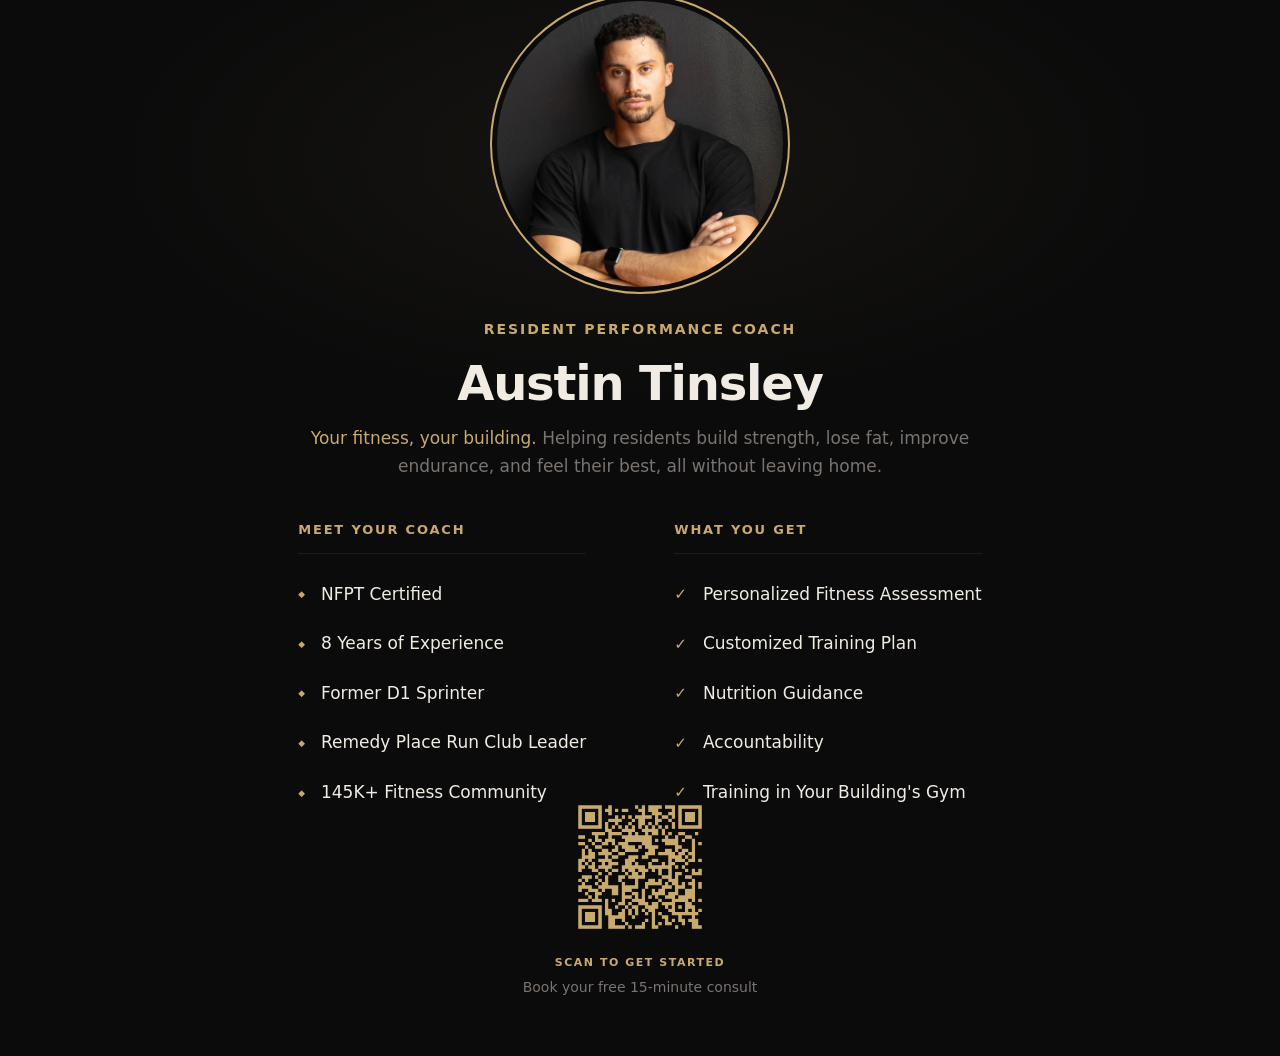
==== flyer-qr.html @ a35ad65e "Add QR-code variant of PDF flyer (keeps clean version too)" ====
<!DOCTYPE html>
<html lang="en">
<head>
  <meta charset="UTF-8">
  <meta name="viewport" content="width=device-width, initial-scale=1.0">
  <title>Austin Tinsley — Resident Performance Coach</title>
  <link rel="stylesheet" href="styles.css">
  <style>
    /* ── Print / PDF overrides ─────────────────────────────────────────── */
    @page {
      size: 8.5in 11in;
      margin: 0;
    }

    html, body {
      -webkit-print-color-adjust: exact;
      print-color-adjust: exact;
      background: #0b0b0b;
    }

    /* Full-page flex column so content fills the whole sheet */
    body {
      height: 11in;
      display: flex;
      flex-direction: column;
    }

    /* Hero grows to fill remaining height, content vertically centered */
    .hero {
      flex: 1;
      min-height: 0;
      padding: 0.55in 0.7in 0.35in;
      align-items: center;
    }

    /* Scale everything up to occupy the page (slightly tighter to fit QR) */
    .hero-photo { width: 300px; height: 300px; margin-bottom: 1.5rem; }

    .hero-eyebrow { font-size: 0.875rem; margin-bottom: 1rem; }

    .hero-headline { font-size: 3rem; margin-bottom: 1rem; }

    .hero-sub {
      font-size: 1.0625rem;
      max-width: 660px;
      margin-bottom: 2.5rem;
    }

    .lists-grid { gap: 5.5rem; margin-bottom: 0; }

    .row-label { font-size: 0.8125rem; margin-bottom: 1.125rem; padding-bottom: 0.875rem; }

    .bullet-list li { font-size: 1.0625rem; padding: 0.7rem 0; gap: 1rem; }

    .bullet { font-size: 0.55rem; }
    .bullet.check { font-size: 0.95rem; }

    /* QR footer */
    .qr-footer {
      text-align: center;
      padding: 0 0.7in 0.6in;
    }

    .qr-footer img {
      width: 150px;
      height: 150px;
      display: block;
      margin: 0 auto 0.75rem;
    }

    .qr-footer .qr-label {
      font-size: 0.6875rem;
      font-weight: 600;
      letter-spacing: 0.14em;
      text-transform: uppercase;
      color: var(--accent);
    }

    .qr-footer .qr-sub {
      font-size: 0.875rem;
      color: var(--text-muted);
      margin-top: 0.25rem;
    }
  </style>
</head>
<body class="landing">

  <!-- ── One-pager hero ────────────────────────────────────────────────────── -->
  <section class="hero">
    <div class="onepager">

      <!-- Intro -->
      <img src="austin.jpg" alt="Austin Tinsley" class="hero-photo">
      <p class="hero-eyebrow">Resident Performance Coach</p>
      <h1 class="hero-headline">Austin Tinsley</h1>
      <p class="hero-sub">
        <span class="accent">Your fitness, your building.</span> Helping residents build strength, lose fat, improve endurance, and feel their best, all without leaving home.
      </p>

      <!-- Two columns -->
      <div class="lists-grid">

        <!-- Left: Meet Your Coach -->
        <div class="list-col">
          <p class="row-label">Meet Your Coach</p>
          <ul class="bullet-list">
            <li><span class="bullet">&#9670;</span>NFPT Certified</li>
            <li><span class="bullet">&#9670;</span>8 Years of Experience</li>
            <li><span class="bullet">&#9670;</span>Former D1 Sprinter</li>
            <li><span class="bullet">&#9670;</span>Remedy Place Run Club Leader</li>
            <li><span class="bullet">&#9670;</span>145K+ Fitness Community</li>
          </ul>
        </div>

        <!-- Right: What You Get -->
        <div class="list-col">
          <p class="row-label">What You Get</p>
          <ul class="bullet-list">
            <li><span class="bullet check">&#10003;</span>Personalized Fitness Assessment</li>
            <li><span class="bullet check">&#10003;</span>Customized Training Plan</li>
            <li><span class="bullet check">&#10003;</span>Nutrition Guidance</li>
            <li><span class="bullet check">&#10003;</span>Accountability</li>
            <li><span class="bullet check">&#10003;</span>Training in Your Building's Gym</li>
          </ul>
        </div>

      </div>

    </div>
  </section>

  <!-- ── QR footer ─────────────────────────────────────────────────────────── -->
  <div class="qr-footer">
    <img src="qr-code-branded.png" alt="Scan to book a consult">
    <p class="qr-label">Scan to Get Started</p>
    <p class="qr-sub">Book your free 15-minute consult</p>
  </div>

</body>
</html>
---- styles.css ----
/* =============================================================================
   Coaching Intake Form — Styles
   Dark luxury theme. Mobile-first, no dependencies.
   ============================================================================= */

/* --- Custom Properties ---------------------------------------------------- */
:root {
  --bg:            #0b0b0b;
  --surface:       #141414;
  --surface-2:     #1c1c1c;
  --border:        rgba(255, 255, 255, 0.07);
  --border-focus:  #c8a96e;
  --accent:        #c8a96e;
  --accent-dim:    rgba(200, 169, 110, 0.12);
  --text:          #f0ece4;
  --text-muted:    #7a7470;
  --text-label:    #b0a898;
  --error:         #e05c5c;
  --error-bg:      rgba(224, 92, 92, 0.08);
  --success:       #5cb87a;
  --success-bg:    rgba(92, 184, 122, 0.08);
  --radius:        10px;
  --radius-sm:     6px;
  --transition:    180ms ease;
  --font:          -apple-system, BlinkMacSystemFont, 'Segoe UI', system-ui, sans-serif;
  --max-width:     680px;
}

/* --- Reset ----------------------------------------------------------------- */
*, *::before, *::after { box-sizing: border-box; margin: 0; padding: 0; }

/* --- Base ------------------------------------------------------------------ */
html {
  font-size: 16px;
  -webkit-text-size-adjust: 100%;
}

body {
  background: var(--bg);
  color: var(--text);
  font-family: var(--font);
  font-size: 1rem;
  line-height: 1.6;
  min-height: 100dvh;
  padding: 2rem 1rem 4rem;
}

/* --- Layout ---------------------------------------------------------------- */
.container {
  max-width: var(--max-width);
  margin: 0 auto;
}

/* --- Header ---------------------------------------------------------------- */
.header {
  text-align: center;
  padding: 2rem 0 2.5rem;
}

.header h1 {
  font-size: clamp(1.75rem, 5vw, 2.5rem);
  font-weight: 700;
  letter-spacing: -0.02em;
  color: var(--text);
  line-height: 1.2;
}

.header h1 span {
  color: var(--accent);
}

.subtitle {
  margin-top: 0.625rem;
  color: var(--text-muted);
  font-size: 0.9375rem;
}

/* --- Form sections --------------------------------------------------------- */
.form-section {
  background: var(--surface);
  border: 1px solid var(--border);
  border-radius: var(--radius);
  padding: 1.75rem 1.5rem;
  margin-bottom: 1.25rem;
}

.section-title {
  font-size: 0.6875rem;
  font-weight: 600;
  letter-spacing: 0.12em;
  text-transform: uppercase;
  color: var(--accent);
  margin-bottom: 1.5rem;
}

/* --- Field ----------------------------------------------------------------- */
.field {
  margin-bottom: 1.25rem;
}

.field:last-child {
  margin-bottom: 0;
}

/* Two-column row on wider screens */
.row {
  display: grid;
  gap: 1rem;
  margin-bottom: 1.25rem;
}

@media (min-width: 480px) {
  .row {
    grid-template-columns: 1fr 1fr;
  }
}

.row .field {
  margin-bottom: 0;
}

/* --- Labels --------------------------------------------------------------- */
label {
  display: block;
  font-size: 0.875rem;
  font-weight: 500;
  color: var(--text-label);
  margin-bottom: 0.5rem;
  letter-spacing: 0.01em;
}

.required {
  color: var(--accent);
  margin-left: 1px;
}

/* --- Inputs / Selects / Textareas ----------------------------------------- */
input,
select,
textarea {
  display: block;
  width: 100%;
  background: var(--surface-2);
  border: 1px solid var(--border);
  border-radius: var(--radius-sm);
  color: var(--text);
  font-family: var(--font);
  font-size: 1rem;
  padding: 0.75rem 1rem;
  transition: border-color var(--transition), background var(--transition), box-shadow var(--transition);
  appearance: none;
  -webkit-appearance: none;
  outline: none;
  line-height: 1.5;
}

input::placeholder,
textarea::placeholder {
  color: var(--text-muted);
  opacity: 1;
}

/* Custom select arrow */
select {
  background-image: url("data:image/svg+xml,%3Csvg xmlns='http://www.w3.org/2000/svg' width='12' height='8' viewBox='0 0 12 8'%3E%3Cpath d='M1 1l5 5 5-5' stroke='%237a7470' stroke-width='1.5' fill='none' stroke-linecap='round' stroke-linejoin='round'/%3E%3C/svg%3E");
  background-repeat: no-repeat;
  background-position: right 1rem center;
  padding-right: 2.5rem;
  cursor: pointer;
}

select option {
  background: var(--surface-2);
  color: var(--text);
}

textarea {
  resize: vertical;
  min-height: 90px;
}

/* Date input icon tint */
input[type="date"]::-webkit-calendar-picker-indicator {
  filter: invert(0.5);
  cursor: pointer;
}

/* Focus state */
input:focus,
select:focus,
textarea:focus {
  border-color: var(--border-focus);
  box-shadow: 0 0 0 3px var(--accent-dim);
  background: #1f1e1c;
}

/* Invalid / error state */
input.invalid,
select.invalid,
textarea.invalid {
  border-color: var(--error);
  box-shadow: 0 0 0 3px var(--error-bg);
}

/* --- Inline errors --------------------------------------------------------- */
.error {
  display: block;
  font-size: 0.8125rem;
  color: var(--error);
  margin-top: 0.375rem;
  min-height: 1.2em;
}

/* --- Submit area ----------------------------------------------------------- */
.submit-area {
  margin-top: 2rem;
}

#submitBtn {
  display: block;
  width: 100%;
  background: var(--accent);
  color: #0b0b0b;
  font-family: var(--font);
  font-size: 1rem;
  font-weight: 700;
  letter-spacing: 0.04em;
  text-transform: uppercase;
  border: none;
  border-radius: var(--radius);
  padding: 1rem;
  cursor: pointer;
  transition: opacity var(--transition), transform var(--transition);
  min-height: 56px;
}

#submitBtn:hover:not(:disabled) {
  opacity: 0.88;
}

#submitBtn:active:not(:disabled) {
  transform: scale(0.99);
}

#submitBtn:disabled {
  opacity: 0.5;
  cursor: not-allowed;
}

/* Loading dots animation */
.btn-loading::after {
  content: '';
  display: inline-block;
  width: 4px;
  height: 4px;
  background: currentColor;
  border-radius: 50%;
  margin-left: 8px;
  animation: dots 1s steps(3, end) infinite;
  vertical-align: middle;
}

@keyframes dots {
  0%   { box-shadow: 0 0, 10px 0, 20px 0; opacity: 0.2; }
  33%  { box-shadow: 0 0, 10px 0, 20px 0; opacity: 1; }
  66%  { box-shadow: 0 0 #0000, 10px 0, 20px 0; opacity: 1; }
  100% { box-shadow: 0 0 #0000, 10px 0 #0000, 20px 0; opacity: 1; }
}

/* --- Success message ------------------------------------------------------- */
.success-message {
  background: var(--success-bg);
  border: 1px solid rgba(92, 184, 122, 0.2);
  border-radius: var(--radius);
  padding: 3rem 2rem;
  text-align: center;
  margin-top: 1rem;
}

.success-icon {
  width: 56px;
  height: 56px;
  background: var(--success);
  color: #0b0b0b;
  border-radius: 50%;
  display: flex;
  align-items: center;
  justify-content: center;
  font-size: 1.5rem;
  font-weight: 700;
  margin: 0 auto 1.5rem;
}

.success-message h2 {
  font-size: 1.5rem;
  margin-bottom: 0.5rem;
}

.success-message p {
  color: var(--text-muted);
}

/* Calendly embed inside success screen */
.calendly-embed {
  min-width: 320px;
  height: 680px;
  margin-top: 1.5rem;
  border-radius: var(--radius);
  overflow: hidden;
}

.booked-btn {
  display: inline-block;
  margin-top: 1.75rem;
}

/* --- Error banner ---------------------------------------------------------- */
.error-banner {
  background: var(--error-bg);
  border: 1px solid rgba(224, 92, 92, 0.25);
  border-radius: var(--radius-sm);
  padding: 1rem 1.25rem;
  margin-top: 1rem;
  color: var(--error);
  font-size: 0.9375rem;
}

/* --- Utility -------------------------------------------------------------- */
[hidden] { display: none !important; }

/* =============================================================================
   Landing Page Styles
   ============================================================================= */

/* Nav */
.nav {
  position: fixed;
  top: 0;
  left: 0;
  right: 0;
  z-index: 100;
  padding: 0 1.5rem;
  height: 60px;
  display: flex;
  align-items: center;
  background: rgba(11, 11, 11, 0.85);
  backdrop-filter: blur(12px);
  -webkit-backdrop-filter: blur(12px);
  border-bottom: 1px solid var(--border);
}

.nav-inner {
  width: 100%;
  max-width: 1100px;
  margin: 0 auto;
  display: flex;
  align-items: center;
  justify-content: space-between;
}

.nav-logo {
  font-size: 0.9375rem;
  font-weight: 600;
  letter-spacing: 0.01em;
  color: var(--text);
  text-decoration: none;
}

.nav-tag {
  font-size: 0.8125rem;
  color: var(--text-muted);
  letter-spacing: 0.06em;
  text-transform: uppercase;
}

/* Buttons */
.btn {
  display: inline-block;
  background: var(--accent);
  color: #0b0b0b;
  font-family: var(--font);
  font-weight: 700;
  letter-spacing: 0.05em;
  text-transform: uppercase;
  text-decoration: none;
  border-radius: var(--radius);
  border: none;
  cursor: pointer;
  transition: opacity var(--transition), transform var(--transition);
  white-space: nowrap;
}

.btn:hover { opacity: 0.88; }
.btn:active { transform: scale(0.98); }

.btn-sm {
  font-size: 0.75rem;
  padding: 0.5rem 1rem;
  border-radius: var(--radius-sm);
}

.btn-lg {
  font-size: 0.9375rem;
  padding: 1rem 2rem;
}

/* Landing body offset for fixed nav */
body.landing {
  padding: 0;
}

/* Hero — centered one-pager */
.hero {
  min-height: 100dvh;
  display: flex;
  align-items: center;
  justify-content: center;
  padding: 5rem 1.5rem 2.5rem;
  position: relative;
}

.hero::before {
  content: '';
  position: absolute;
  inset: 0;
  background: radial-gradient(ellipse 60% 45% at 50% 20%, rgba(200, 169, 110, 0.06) 0%, transparent 70%);
  pointer-events: none;
}

.onepager {
  width: 100%;
  max-width: 1060px;
  margin: 0 auto;
  text-align: center;
  position: relative;
}

.hero-photo {
  width: 290px;
  height: 290px;
  border-radius: 50%;
  object-fit: cover;
  object-position: center 46%;
  border: 2px solid var(--accent);
  padding: 5px;
  background: var(--bg);
  margin: 0 auto 1.25rem;
  display: block;
}

.hero-eyebrow {
  font-size: 0.75rem;
  font-weight: 600;
  letter-spacing: 0.14em;
  text-transform: uppercase;
  color: var(--accent);
  margin-bottom: 0.875rem;
}

.hero-headline {
  font-size: clamp(2rem, 4vw, 3rem);
  font-weight: 700;
  letter-spacing: -0.025em;
  line-height: 1.1;
  color: var(--text);
  margin-bottom: 0.875rem;
}

.hero-sub {
  font-size: 1rem;
  color: var(--text-muted);
  line-height: 1.6;
  max-width: 620px;
  margin: 0 auto 2.75rem;
}

.accent { color: var(--accent); }

/* Row label above each card row */
.row-label {
  font-size: 0.6875rem;
  font-weight: 600;
  letter-spacing: 0.14em;
  text-transform: uppercase;
  color: var(--accent);
  margin-bottom: 1.125rem;
}

/* Two-column bullet lists */
.lists-grid {
  display: grid;
  grid-template-columns: auto;
  justify-content: center;
  gap: 2.5rem;
  margin: 0 auto 2.5rem;
  text-align: left;
}

@media (min-width: 640px) {
  .lists-grid {
    grid-template-columns: auto auto;
    gap: 4.5rem;
  }
}

.list-col .row-label {
  margin-bottom: 1rem;
  padding-bottom: 0.75rem;
  border-bottom: 1px solid var(--border);
}

.bullet-list {
  list-style: none;
}

.bullet-list li {
  display: flex;
  align-items: center;
  gap: 0.75rem;
  font-size: 0.9375rem;
  font-weight: 500;
  color: var(--text);
  padding: 0.55rem 0;
}

.bullet {
  color: var(--accent);
  font-size: 0.5rem;
  flex-shrink: 0;
}

.bullet.check {
  font-size: 0.8125rem;
  font-weight: 700;
}

.hero-btn {
  margin-top: 0.5rem;
}

/* Sections */
.section {
  padding: 6rem 1.5rem;
}

.section-alt {
  background: var(--surface);
  border-top: 1px solid var(--border);
  border-bottom: 1px solid var(--border);
}

.section .container {
  max-width: 1100px;
}

.section-label {
  font-size: 0.6875rem;
  font-weight: 600;
  letter-spacing: 0.14em;
  text-transform: uppercase;
  color: var(--accent);
  margin-bottom: 0.75rem;
}

.section-heading {
  font-size: clamp(1.75rem, 4vw, 2.75rem);
  font-weight: 700;
  letter-spacing: -0.025em;
  color: var(--text);
  margin-bottom: 3rem;
  line-height: 1.15;
}

/* Credentials grid */
.cred-grid {
  display: grid;
  gap: 1.25rem;
  grid-template-columns: 1fr;
}

@media (min-width: 640px) {
  .cred-grid { grid-template-columns: repeat(3, 1fr); }
}

.cred-card {
  background: var(--surface-2);
  border: 1px solid var(--border);
  border-radius: var(--radius);
  padding: 1.75rem 1.5rem;
}

.cred-icon {
  color: var(--accent);
  font-size: 0.625rem;
  margin-bottom: 1rem;
  opacity: 0.7;
}

.cred-card h3 {
  font-size: 1rem;
  font-weight: 600;
  color: var(--text);
  margin-bottom: 0.625rem;
  letter-spacing: -0.01em;
}

.cred-card p {
  font-size: 0.9375rem;
  color: var(--text-muted);
  line-height: 1.6;
}

/* Offer list */
.offer-list {
  display: flex;
  flex-direction: column;
  gap: 0;
}

.offer-item {
  display: flex;
  gap: 1.75rem;
  align-items: flex-start;
  padding: 1.75rem 0;
  border-bottom: 1px solid var(--border);
}

.offer-item:first-child { border-top: 1px solid var(--border); }

.offer-num {
  font-size: 0.6875rem;
  font-weight: 700;
  letter-spacing: 0.1em;
  color: var(--accent);
  padding-top: 0.25rem;
  flex-shrink: 0;
  min-width: 2rem;
}

.offer-item h3 {
  font-size: 1.125rem;
  font-weight: 600;
  color: var(--text);
  margin-bottom: 0.375rem;
  letter-spacing: -0.01em;
}

.offer-item p {
  font-size: 0.9375rem;
  color: var(--text-muted);
  line-height: 1.6;
}

/* Steps */
.steps {
  display: flex;
  flex-direction: column;
  gap: 0;
  margin-bottom: 4rem;
}

.step {
  display: flex;
  gap: 1.75rem;
  align-items: flex-start;
}

.step-num {
  width: 36px;
  height: 36px;
  border-radius: 50%;
  border: 1px solid var(--accent);
  color: var(--accent);
  font-size: 0.8125rem;
  font-weight: 700;
  display: flex;
  align-items: center;
  justify-content: center;
  flex-shrink: 0;
}

.step h3 {
  font-size: 1.125rem;
  font-weight: 600;
  color: var(--text);
  margin-bottom: 0.375rem;
  letter-spacing: -0.01em;
}

.step p {
  font-size: 0.9375rem;
  color: var(--text-muted);
  line-height: 1.6;
}

.step-divider {
  width: 1px;
  height: 2.5rem;
  background: var(--border);
  margin-left: 17px;
}

/* CTA block */
.cta-block {
  display: flex;
  flex-direction: column;
  align-items: flex-start;
  gap: 0.875rem;
}

.cta-note {
  font-size: 0.875rem;
  color: var(--text-muted);
}

/* Footer */
.footer {
  padding: 2.5rem 1.5rem;
  border-top: 1px solid var(--border);
}

.footer .container {
  max-width: 1100px;
}

.footer p {
  font-size: 0.875rem;
  color: var(--text-muted);
}

/* Hero benefits — matches cred-row style */
.hero-benefits {
  margin: 1.5rem 0 2rem;
  list-style: none;
}

.hero-benefits .benefit-item {
  display: flex;
  gap: 0.875rem;
  align-items: center;
  padding: 0.75rem 0;
  border-bottom: 1px solid var(--border);
}

.hero-benefits .benefit-item:first-child {
  border-top: 1px solid var(--border);
}

.hero-benefits .benefit-check {
  width: auto;
  height: auto;
  background: none;
  color: var(--accent);
  border-radius: 0;
  font-size: 0.875rem;
  font-weight: 700;
  flex-shrink: 0;
  margin-top: 0;
  display: inline;
}

.hero-benefits .benefit-item h3 {
  font-size: 0.9375rem;
  font-weight: 500;
  color: var(--text);
  margin: 0;
}

/* Photo section */
.photo-section {
  padding: 0 1.5rem;
}

.photo-placeholder {
  max-width: 1100px;
  margin: 0 auto;
  height: 480px;
  background: var(--surface);
  border: 1px solid var(--border);
  border-radius: var(--radius);
  display: flex;
  align-items: center;
  justify-content: center;
  color: var(--text-muted);
  font-size: 0.9375rem;
  letter-spacing: 0.02em;
}

.photo-placeholder img {
  width: 100%;
  height: 100%;
  object-fit: cover;
  border-radius: var(--radius);
  display: block;
}

/* Benefits list */
.benefits-list {
  list-style: none;
}

.benefit-item {
  display: flex;
  gap: 1.25rem;
  align-items: flex-start;
  padding: 1.5rem 0;
  border-bottom: 1px solid var(--border);
}

.benefit-item:first-child {
  border-top: 1px solid var(--border);
}

.benefit-check {
  width: 28px;
  height: 28px;
  background: var(--accent);
  color: #0b0b0b;
  border-radius: 50%;
  display: flex;
  align-items: center;
  justify-content: center;
  font-size: 0.8125rem;
  font-weight: 700;
  flex-shrink: 0;
  margin-top: 2px;
}

.benefit-item h3 {
  font-size: 1rem;
  font-weight: 600;
  color: var(--text);
  margin-bottom: 0.25rem;
  letter-spacing: -0.01em;
}

.benefit-item p {
  font-size: 0.9375rem;
  color: var(--text-muted);
  line-height: 1.6;
}

/* Coach grid */
.coach-grid {
  display: grid;
  gap: 1.25rem;
  grid-template-columns: 1fr;
}

@media (min-width: 640px) {
  .coach-grid { grid-template-columns: repeat(2, 1fr); }
}

@media (min-width: 900px) {
  .coach-grid { grid-template-columns: repeat(3, 1fr); }
}

/* CTA center block */
.cta-center {
  text-align: center;
}

.cta-sub {
  font-size: 1rem;
  color: var(--text-muted);
  margin-bottom: 2rem;
  margin-top: -1.5rem;
}

/* Form page nav offset */
body:not(.landing) {
  padding-top: 80px;
}

.form-page {
  padding-bottom: 4rem;
}

.form-page .header {
  padding-top: 2rem;
}
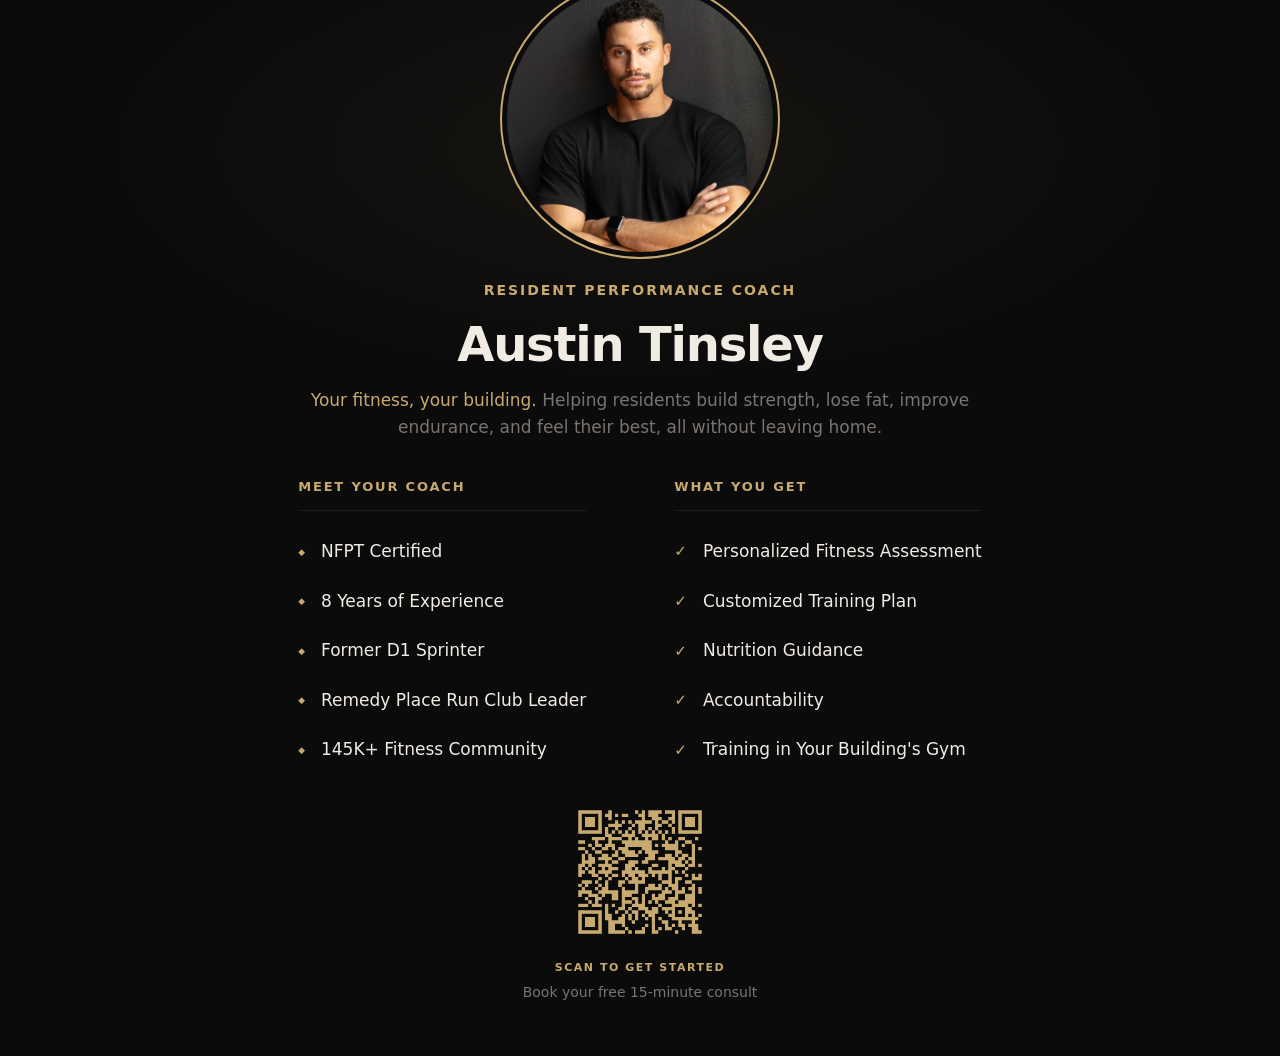
==== commit 613271a0: "Add breathing room above QR code on flyer" ====
--- a/flyer-qr.html
+++ b/flyer-qr.html
@@ -34,7 +34,7 @@
     }
 
     /* Scale everything up to occupy the page (slightly tighter to fit QR) */
-    .hero-photo { width: 300px; height: 300px; margin-bottom: 1.5rem; }
+    .hero-photo { width: 280px; height: 280px; margin-bottom: 1.25rem; }
 
     .hero-eyebrow { font-size: 0.875rem; margin-bottom: 1rem; }
 
@@ -43,7 +43,7 @@
     .hero-sub {
       font-size: 1.0625rem;
       max-width: 660px;
-      margin-bottom: 2.5rem;
+      margin-bottom: 2.25rem;
     }
 
     .lists-grid { gap: 5.5rem; margin-bottom: 0; }
@@ -58,7 +58,7 @@
     /* QR footer */
     .qr-footer {
       text-align: center;
-      padding: 0 0.7in 0.6in;
+      padding: 0.65in 0.7in 0.55in;
     }
 
     .qr-footer img {
